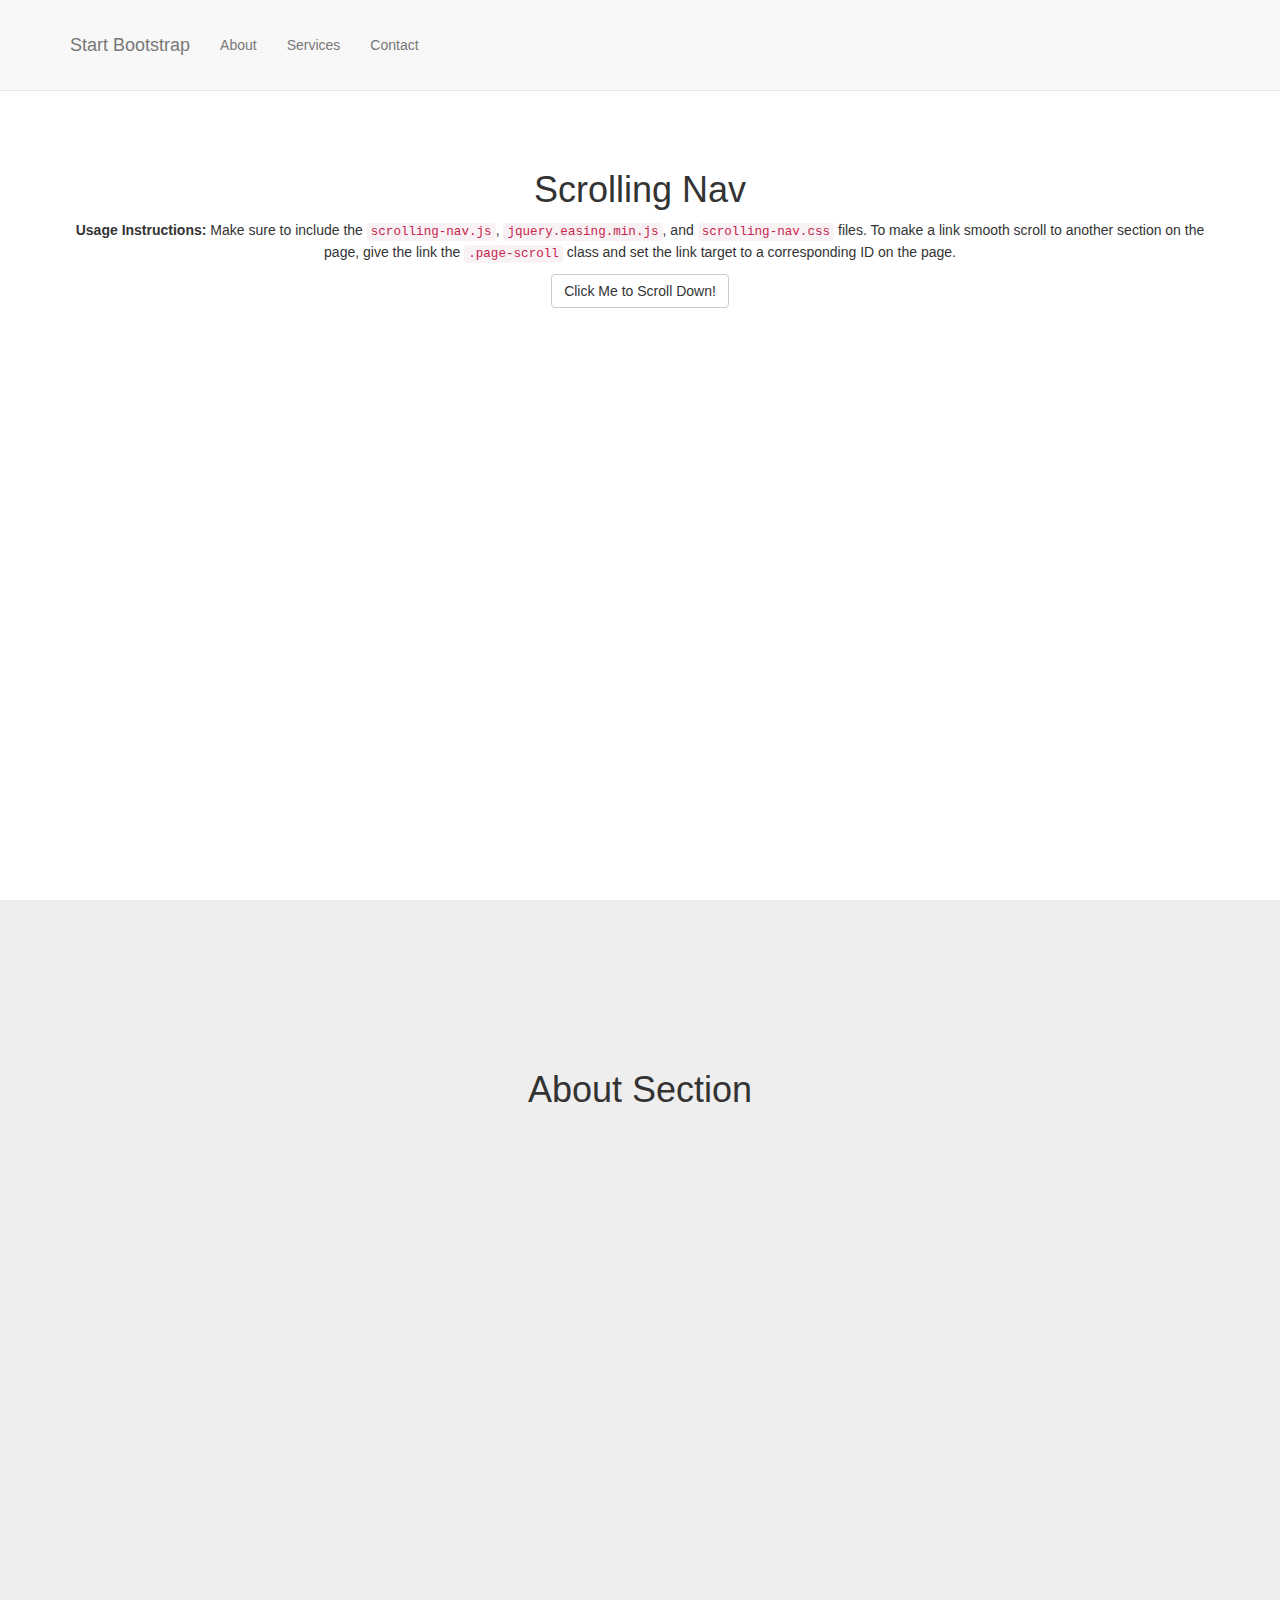
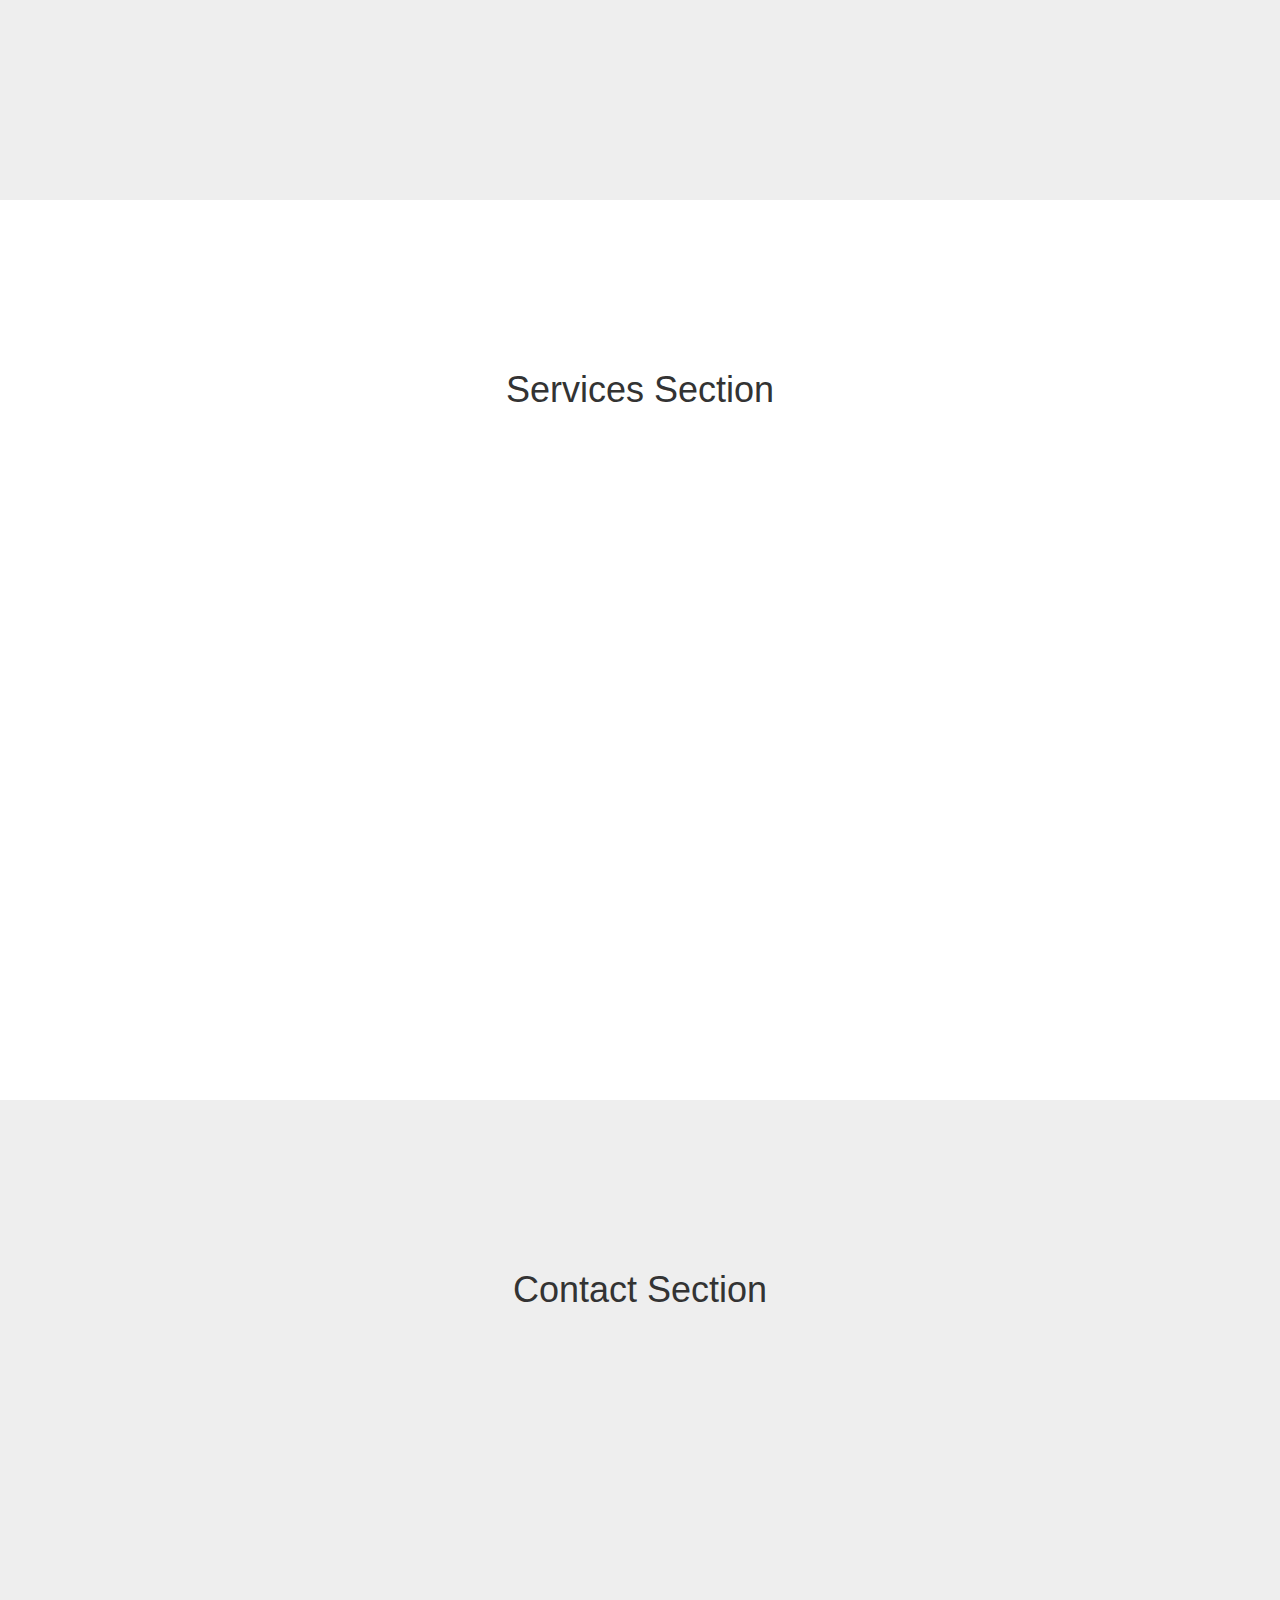
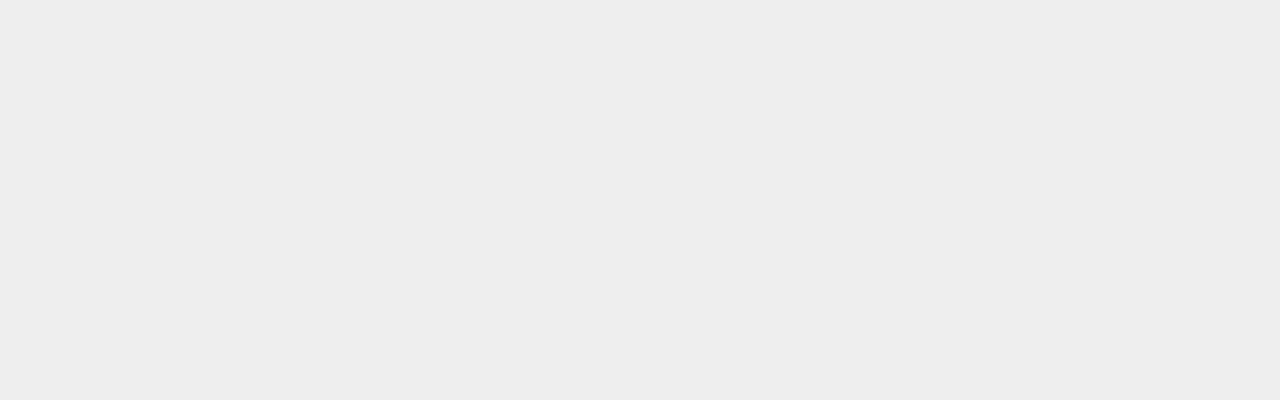
==== index.html @ 88d79091 "Added all the files to have a random scrolling nav" ====
<!DOCTYPE html>
<html lang="en">

<head>

    <meta charset="utf-8">
    <meta http-equiv="X-UA-Compatible" content="IE=edge">
    <meta name="viewport" content="width=device-width, initial-scale=1">
    <meta name="description" content="">
    <meta name="author" content="">

    <title>Scrolling Nav - Start Bootstrap Template</title>

    <!-- Bootstrap Core CSS -->
    <link href="css/bootstrap.min.css" rel="stylesheet">

    <!-- Custom CSS -->
    <link href="css/scrolling-nav.css" rel="stylesheet">

    <!-- HTML5 Shim and Respond.js IE8 support of HTML5 elements and media queries -->
    <!-- WARNING: Respond.js doesn't work if you view the page via file:// -->
    <!--[if lt IE 9]>
        <script src="https://oss.maxcdn.com/libs/html5shiv/3.7.0/html5shiv.js"></script>
        <script src="https://oss.maxcdn.com/libs/respond.js/1.4.2/respond.min.js"></script>
    <![endif]-->

</head>

<!-- The #page-top ID is part of the scrolling feature - the data-spy and data-target are part of the built-in Bootstrap scrollspy function -->

<body id="page-top" data-spy="scroll" data-target=".navbar-fixed-top">

    <!-- Navigation -->
    <nav class="navbar navbar-default navbar-fixed-top" role="navigation">
        <div class="container">
            <div class="navbar-header page-scroll">
                <button type="button" class="navbar-toggle" data-toggle="collapse" data-target=".navbar-ex1-collapse">
                    <span class="sr-only">Toggle navigation</span>
                    <span class="icon-bar"></span>
                    <span class="icon-bar"></span>
                    <span class="icon-bar"></span>
                </button>
                <a class="navbar-brand page-scroll" href="#page-top">Start Bootstrap</a>
            </div>

            <!-- Collect the nav links, forms, and other content for toggling -->
            <div class="collapse navbar-collapse navbar-ex1-collapse">
                <ul class="nav navbar-nav">
                    <!-- Hidden li included to remove active class from about link when scrolled up past about section -->
                    <li class="hidden">
                        <a class="page-scroll" href="#page-top"></a>
                    </li>
                    <li>
                        <a class="page-scroll" href="#about">About</a>
                    </li>
                    <li>
                        <a class="page-scroll" href="#services">Services</a>
                    </li>
                    <li>
                        <a class="page-scroll" href="#contact">Contact</a>
                    </li>
                </ul>
            </div>
            <!-- /.navbar-collapse -->
        </div>
        <!-- /.container -->
    </nav>

    <!-- Intro Section -->
    <section id="intro" class="intro-section">
        <div class="container">
            <div class="row">
                <div class="col-lg-12">
                    <h1>Scrolling Nav</h1>
                    <p><strong>Usage Instructions:</strong> Make sure to include the <code>scrolling-nav.js</code>, <code>jquery.easing.min.js</code>, and <code>scrolling-nav.css</code> files. To make a link smooth scroll to another section on the page, give the link the <code>.page-scroll</code> class and set the link target to a corresponding ID on the page.</p>
                    <a class="btn btn-default page-scroll" href="#about">Click Me to Scroll Down!</a>
                </div>
            </div>
        </div>
    </section>

    <!-- About Section -->
    <section id="about" class="about-section">
        <div class="container">
            <div class="row">
                <div class="col-lg-12">
                    <h1>About Section</h1>
                </div>
            </div>
        </div>
    </section>

    <!-- Services Section -->
    <section id="services" class="services-section">
        <div class="container">
            <div class="row">
                <div class="col-lg-12">
                    <h1>Services Section</h1>
                </div>
            </div>
        </div>
    </section>

    <!-- Contact Section -->
    <section id="contact" class="contact-section">
        <div class="container">
            <div class="row">
                <div class="col-lg-12">
                    <h1>Contact Section</h1>
                </div>
            </div>
        </div>
    </section>

    <!-- jQuery -->
    <script src="js/jquery.js"></script>

    <!-- Bootstrap Core JavaScript -->
    <script src="js/bootstrap.min.js"></script>

    <!-- Scrolling Nav JavaScript -->
    <script src="js/jquery.easing.min.js"></script>
    <script>
    	//jQuery to collapse the navbar on scroll
$(window).scroll(function() {
    if ($(".navbar").offset().top > 50) {
        $(".navbar-fixed-top").addClass("top-nav-collapse");
    } else {
        $(".navbar-fixed-top").removeClass("top-nav-collapse");
    }
});

//jQuery for page scrolling feature - requires jQuery Easing plugin
$(function() {
    $('a.page-scroll').bind('click', function(event) {
        var $anchor = $(this);
        $('html, body').stop().animate({
            scrollTop: $($anchor.attr('href')).offset().top
        }, 1500, 'easeInOutExpo');
        event.preventDefault();
    });
});
    </script>

</body>

</html>
---- css/scrolling-nav.css ----
/*!
 * Start Bootstrap - Scrolling Nav HTML Template (http://startbootstrap.com)
 * Code licensed under the Apache License v2.0.
 * For details, see http://www.apache.org/licenses/LICENSE-2.0.
 */

body {
    width: 100%;
    height: 100%;
}

html {
    width: 100%;
    height: 100%;
}

@media(min-width:767px) {
    .navbar {
        padding: 20px 0;
        -webkit-transition: background .5s ease-in-out,padding .5s ease-in-out;
        -moz-transition: background .5s ease-in-out,padding .5s ease-in-out;
        transition: background .5s ease-in-out,padding .5s ease-in-out;
    }

    .top-nav-collapse {
        padding: 0;
    }
}

/* Demo Sections - You can use these as guides or delete them - the scroller will work with any sort of height, fixed, undefined, or percentage based.
The padding is very important to make sure the scrollspy picks up the right area when scrolled to. Adjust the margin and padding of sections and children 
of those sections to manage the look and feel of the site. */

.intro-section {
    height: 100%;
    padding-top: 150px;
    text-align: center;
    background: #fff;
}

.about-section {
    height: 100%;
    padding-top: 150px;
    text-align: center;
    background: #eee;
}

.services-section {
    height: 100%;
    padding-top: 150px;
    text-align: center;
    background: #fff;
}

.contact-section {
    height: 100%;
    padding-top: 150px;
    text-align: center;
    background: #eee;
}
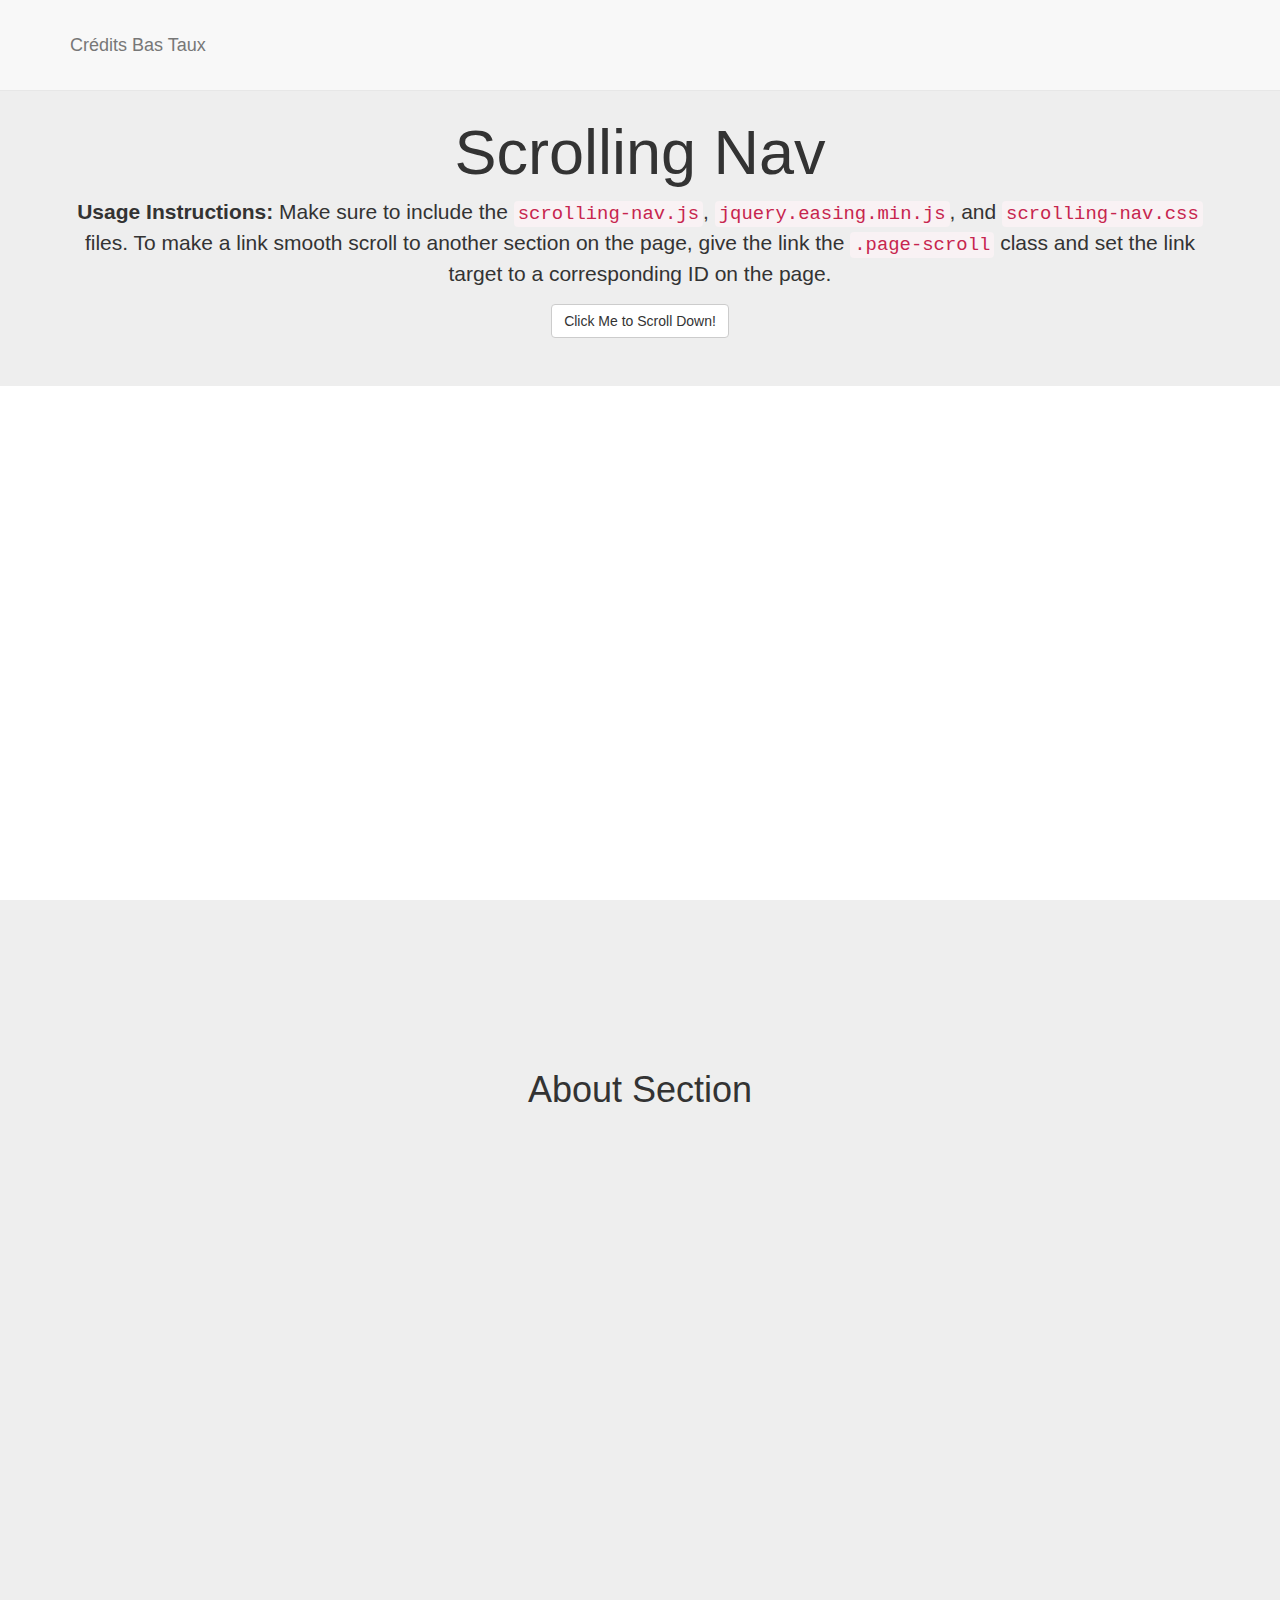
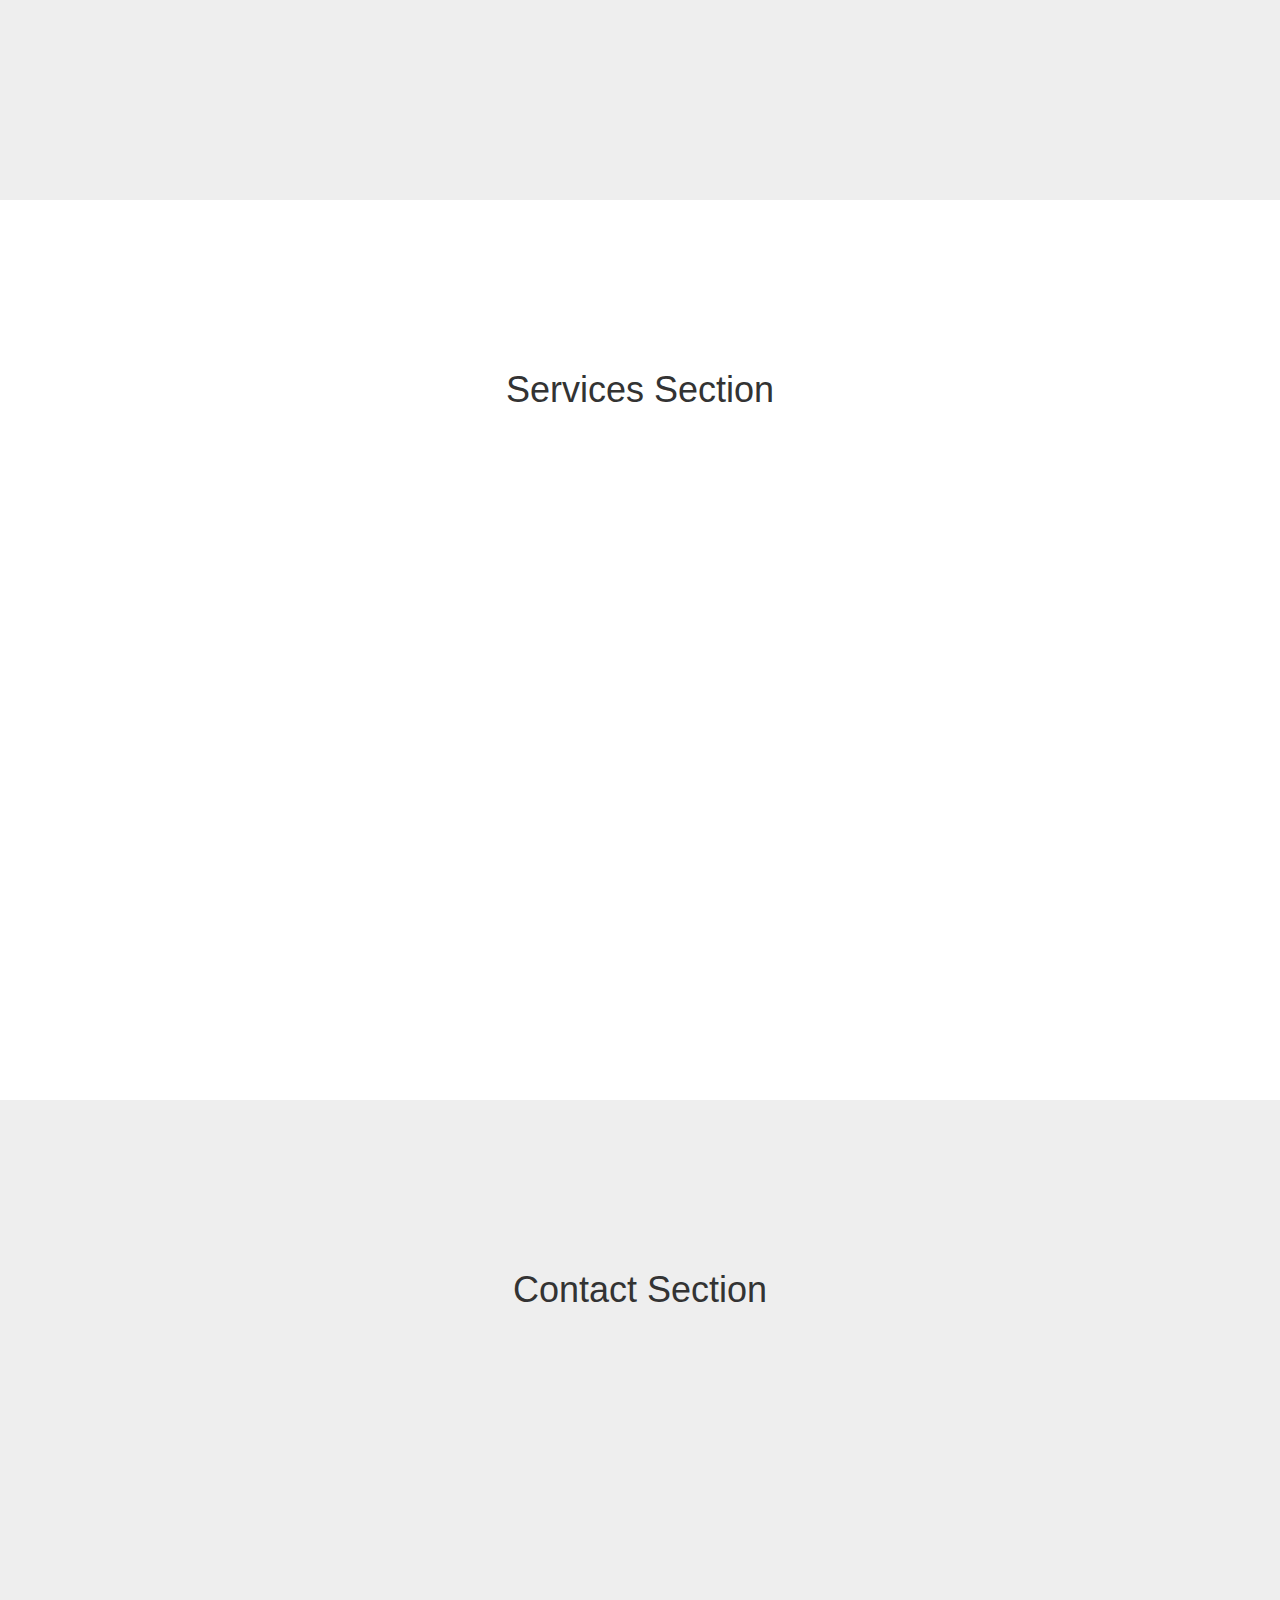
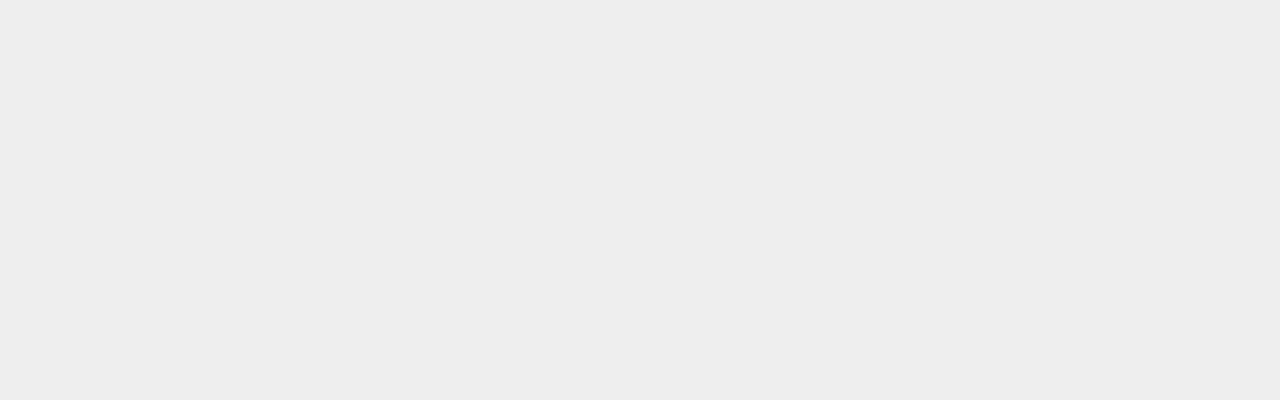
==== commit 85973806: "Added a jumbotron in the intro section and reduced its padding to fuse it with the navbar. Also remo" ====
--- a/index.html
+++ b/index.html
@@ -10,7 +10,7 @@
     <meta name="description" content="">
     <meta name="author" content="">
 
-    <title>Scrolling Nav - Start Bootstrap Template</title>
+    <title>Crédits Bas Taux - Rachat et Regroupement de Crédits</title>
 
     <!-- Bootstrap Core CSS -->
     <link href="css/bootstrap.min.css" rel="stylesheet">
@@ -41,37 +41,17 @@
                     <span class="icon-bar"></span>
                     <span class="icon-bar"></span>
                 </button>
-                <a class="navbar-brand page-scroll" href="#page-top">Start Bootstrap</a>
+                <a class="navbar-brand page-scroll" href="#page-top">Crédits Bas Taux</a>
             </div>
-
-            <!-- Collect the nav links, forms, and other content for toggling -->
-            <div class="collapse navbar-collapse navbar-ex1-collapse">
-                <ul class="nav navbar-nav">
-                    <!-- Hidden li included to remove active class from about link when scrolled up past about section -->
-                    <li class="hidden">
-                        <a class="page-scroll" href="#page-top"></a>
-                    </li>
-                    <li>
-                        <a class="page-scroll" href="#about">About</a>
-                    </li>
-                    <li>
-                        <a class="page-scroll" href="#services">Services</a>
-                    </li>
-                    <li>
-                        <a class="page-scroll" href="#contact">Contact</a>
-                    </li>
-                </ul>
-            </div>
-            <!-- /.navbar-collapse -->
         </div>
         <!-- /.container -->
     </nav>
 
     <!-- Intro Section -->
     <section id="intro" class="intro-section">
-        <div class="container">
+        <div class="jumbotron">
             <div class="row">
-                <div class="col-lg-12">
+                <div class="container">
                     <h1>Scrolling Nav</h1>
                     <p><strong>Usage Instructions:</strong> Make sure to include the <code>scrolling-nav.js</code>, <code>jquery.easing.min.js</code>, and <code>scrolling-nav.css</code> files. To make a link smooth scroll to another section on the page, give the link the <code>.page-scroll</code> class and set the link target to a corresponding ID on the page.</p>
                     <a class="btn btn-default page-scroll" href="#about">Click Me to Scroll Down!</a>
--- a/css/scrolling-nav.css
+++ b/css/scrolling-nav.css
@@ -33,7 +33,7 @@
 
 .intro-section {
     height: 100%;
-    padding-top: 150px;
+    padding-top: 50px;
     text-align: center;
     background: #fff;
 }
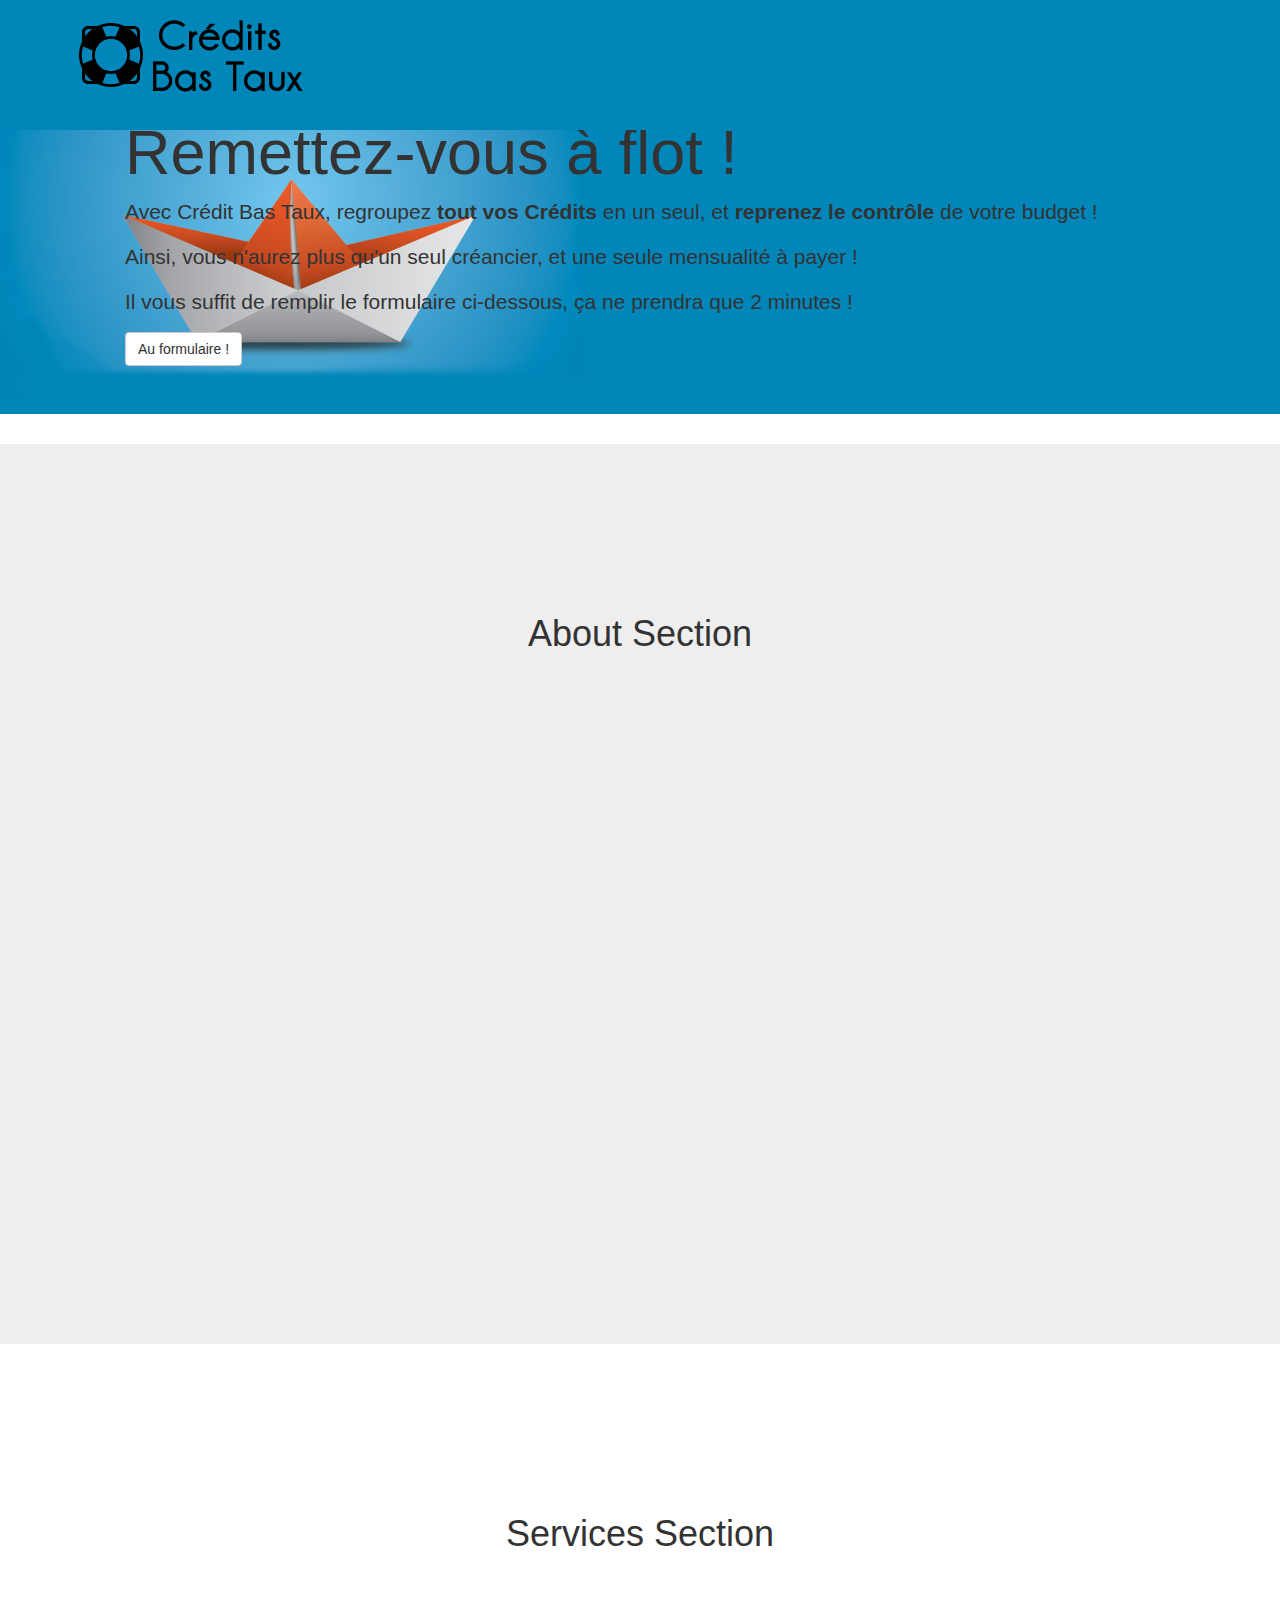
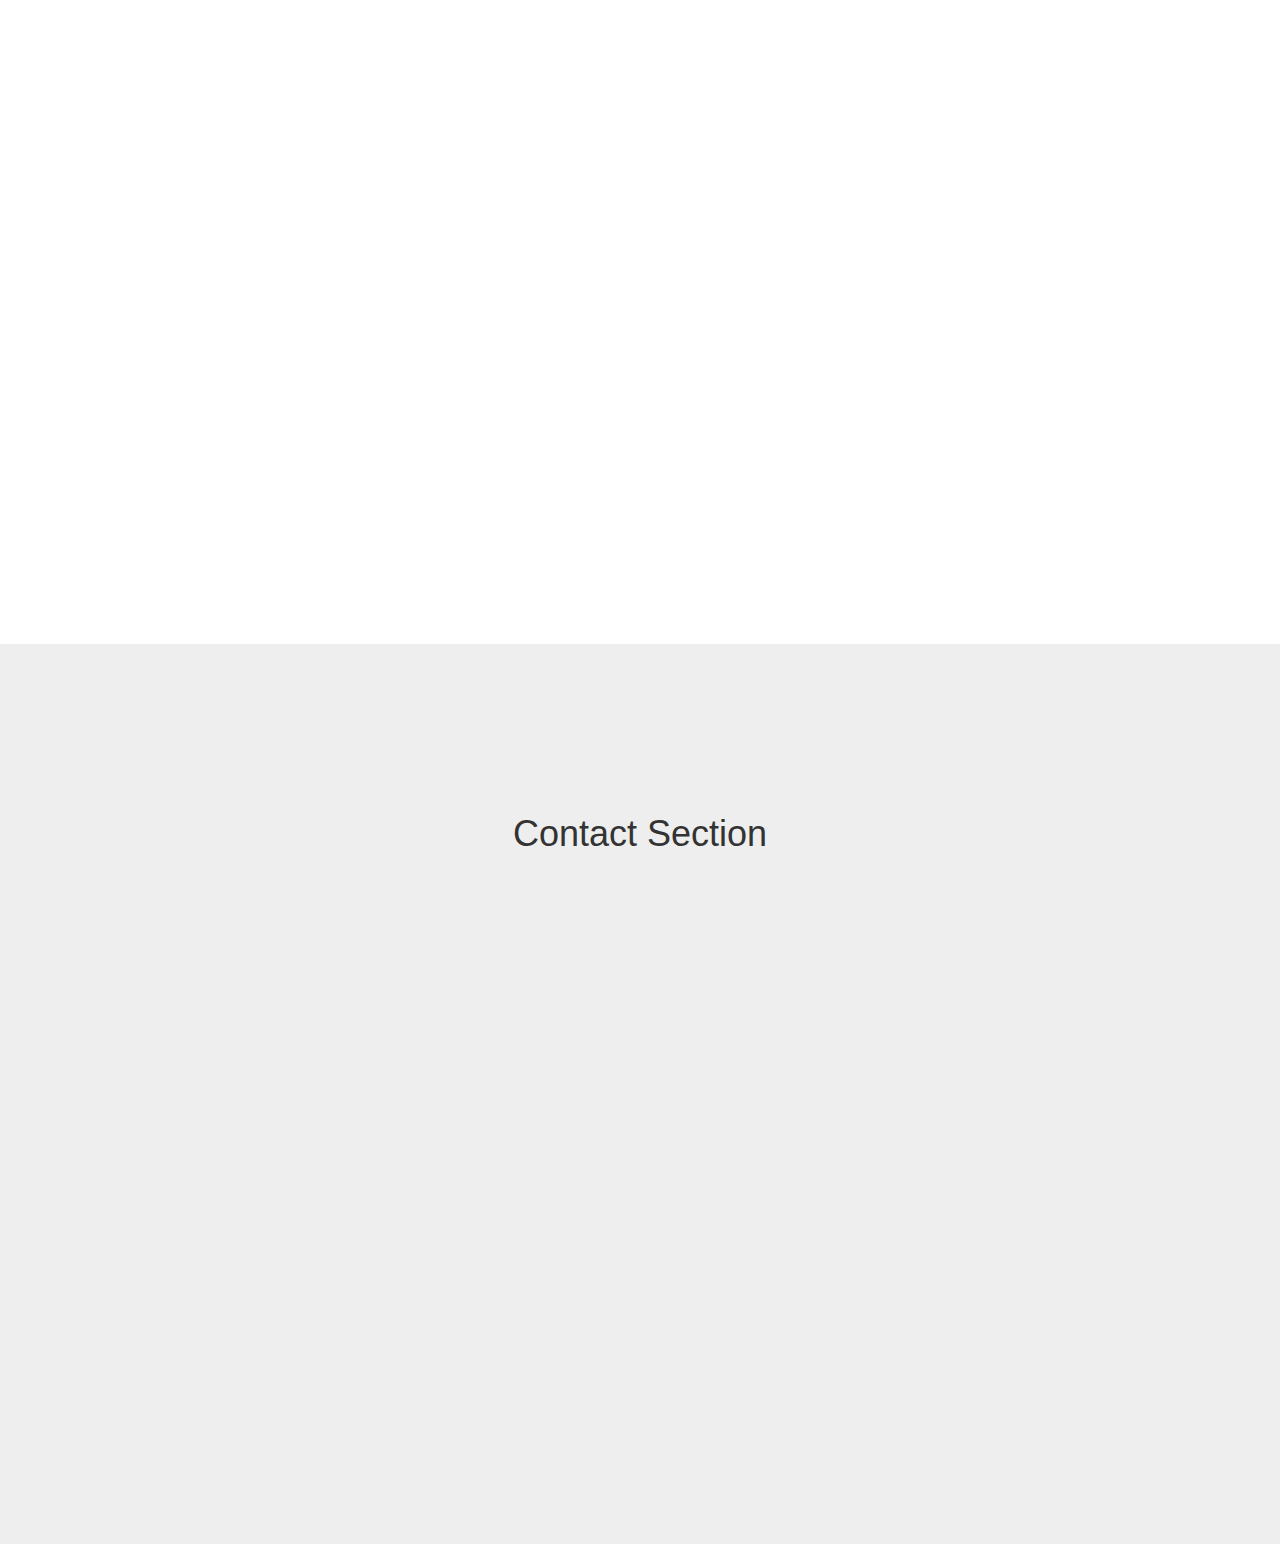
==== commit b1bea74b: "Added the jumbotron image, still needs work, get the content done first" ====
--- a/index.html
+++ b/index.html
@@ -10,21 +10,13 @@
     <meta name="description" content="">
     <meta name="author" content="">
 
-    <title>Crédits Bas Taux - Rachat et Regroupement de Crédits</title>
+    <title>Crédit Bas Taux - Rachat et Regroupement de Crédits</title>
 
     <!-- Bootstrap Core CSS -->
     <link href="css/bootstrap.min.css" rel="stylesheet">
 
     <!-- Custom CSS -->
     <link href="css/scrolling-nav.css" rel="stylesheet">
-
-    <!-- HTML5 Shim and Respond.js IE8 support of HTML5 elements and media queries -->
-    <!-- WARNING: Respond.js doesn't work if you view the page via file:// -->
-    <!--[if lt IE 9]>
-        <script src="https://oss.maxcdn.com/libs/html5shiv/3.7.0/html5shiv.js"></script>
-        <script src="https://oss.maxcdn.com/libs/respond.js/1.4.2/respond.min.js"></script>
-    <![endif]-->
-
 </head>
 
 <!-- The #page-top ID is part of the scrolling feature - the data-spy and data-target are part of the built-in Bootstrap scrollspy function -->
@@ -37,24 +29,42 @@
             <div class="navbar-header page-scroll">
                 <button type="button" class="navbar-toggle" data-toggle="collapse" data-target=".navbar-ex1-collapse">
                     <span class="sr-only">Toggle navigation</span>
-                    <span class="icon-bar"></span>
-                    <span class="icon-bar"></span>
-                    <span class="icon-bar"></span>
+                    <span class="icon-bar"> </span>
+                    <span class="icon-bar"> </span>
+                    <span class="icon-bar"> </span>
                 </button>
-                <a class="navbar-brand page-scroll" href="#page-top">Crédits Bas Taux</a>
+                <a class="navbar-brand page-scroll" href="#page-top"> <img src="img/logo.png"> </a>
             </div>
+
+            <!-- Collect the nav links, forms, and other content for toggling -->
+            <div class="collapse navbar-collapse navbar-ex1-collapse">
+                <ul class="nav navbar-nav">
+                    <!-- Hidden li included to remove active class from about link when scrolled up past about section -->
+                    <li class="hidden">
+                        <a class="page-scroll" href="#page-top"> </a>
+                    </li>
+                    <!-- Add menu here 
+                    <li>
+                        <a class="page-scroll" href="#about">Menu Item</a>
+                    </li>
+                    -->
+                </ul>
+            </div>
+            <!-- /.navbar-collapse -->
         </div>
         <!-- /.container -->
     </nav>
 
     <!-- Intro Section -->
-    <section id="intro" class="intro-section">
-        <div class="jumbotron">
+    <section id="intro" class="jumbotron">
+        <div class="container">
             <div class="row">
-                <div class="container">
-                    <h1>Scrolling Nav</h1>
-                    <p><strong>Usage Instructions:</strong> Make sure to include the <code>scrolling-nav.js</code>, <code>jquery.easing.min.js</code>, and <code>scrolling-nav.css</code> files. To make a link smooth scroll to another section on the page, give the link the <code>.page-scroll</code> class and set the link target to a corresponding ID on the page.</p>
-                    <a class="btn btn-default page-scroll" href="#about">Click Me to Scroll Down!</a>
+                <div class="col-lg-12">
+                    <h1>Remettez-vous à flot !</h1>
+                    <p>Avec Crédit Bas Taux, regroupez <strong>tout vos Crédits</strong> en un seul, et <strong>reprenez le contrôle </strong> de votre budget ! </p>
+                    <p>Ainsi, vous n'aurez plus qu'un seul créancier, et une seule mensualité à payer !</p>
+                    <p>Il vous suffit de remplir le formulaire ci-dessous, ça ne prendra que 2 minutes !</p>
+                    <a class="btn btn-default page-scroll" href="#about">Au formulaire !</a>
                 </div>
             </div>
         </div>
--- a/css/scrolling-nav.css
+++ b/css/scrolling-nav.css
@@ -16,20 +16,36 @@
 
 @media(min-width:767px) {
     .navbar {
-        padding: 20px 0;
-        -webkit-transition: background .5s ease-in-out,padding .5s ease-in-out;
-        -moz-transition: background .5s ease-in-out,padding .5s ease-in-out;
-        transition: background .5s ease-in-out,padding .5s ease-in-out;
+    	height: 130px;
+        background-color: #0086B9;
+        border: transparent;
+        -webkit-transition: background .5s ease-in-out,height .5s ease-in-out;
+        -moz-transition: background .5s ease-in-out,height .5s ease-in-out;
+        transition: background .5s ease-in-out,height .5s ease-in-out;
     }
 
     .top-nav-collapse {
         padding: 0;
+        height: 120px;
+        background-color: #FFF;
     }
 }
 
-/* Demo Sections - You can use these as guides or delete them - the scroller will work with any sort of height, fixed, undefined, or percentage based.
-The padding is very important to make sure the scrollspy picks up the right area when scrolled to. Adjust the margin and padding of sections and children 
-of those sections to manage the look and feel of the site. */
+/* Style jumbotron */
+.jumbotron {
+	background-image: url('../img/paper_boat.jpg');
+	background-color: #0086B9;
+	background-repeat: no-repeat;
+	margin-top:50px;
+}
+
+.jumbotron .container {
+    margin-right: 0;
+}
+
+.jumbotron .container p{
+    text-align: left;
+}
 
 .intro-section {
     height: 100%;
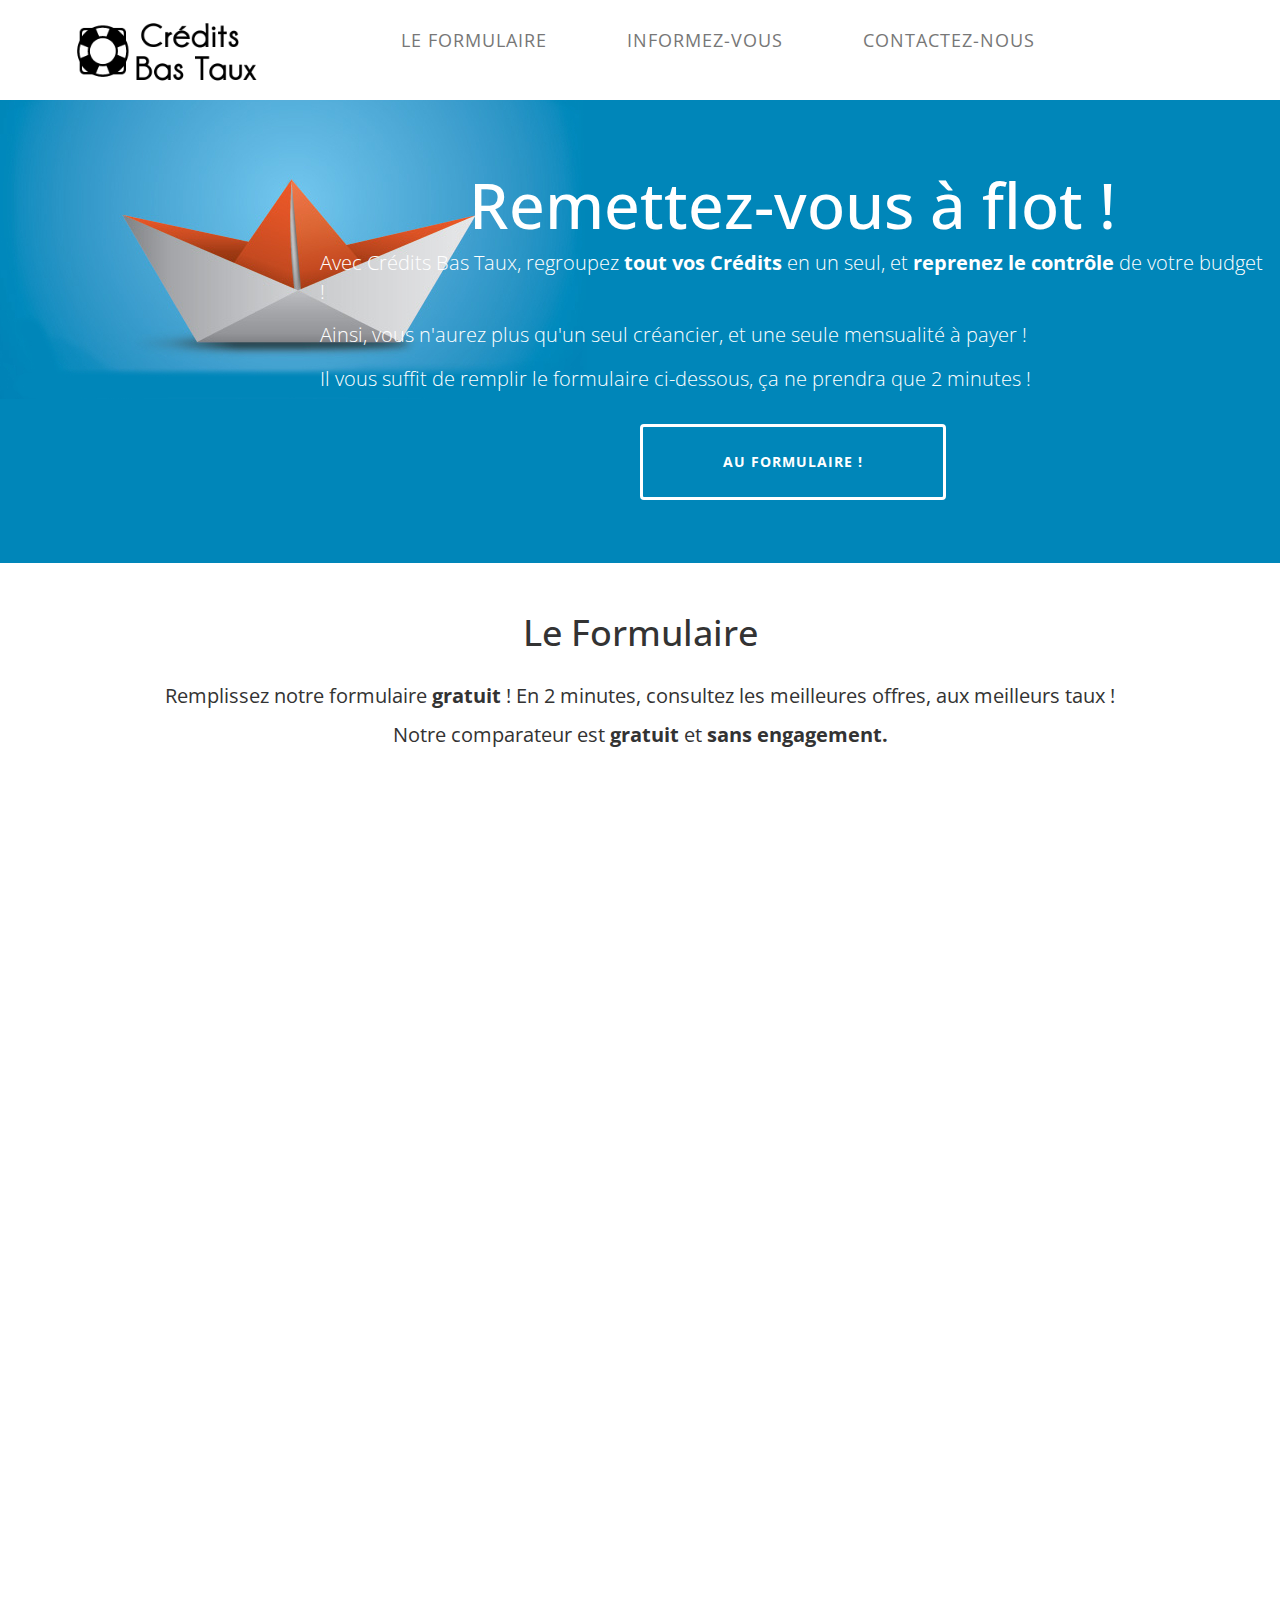
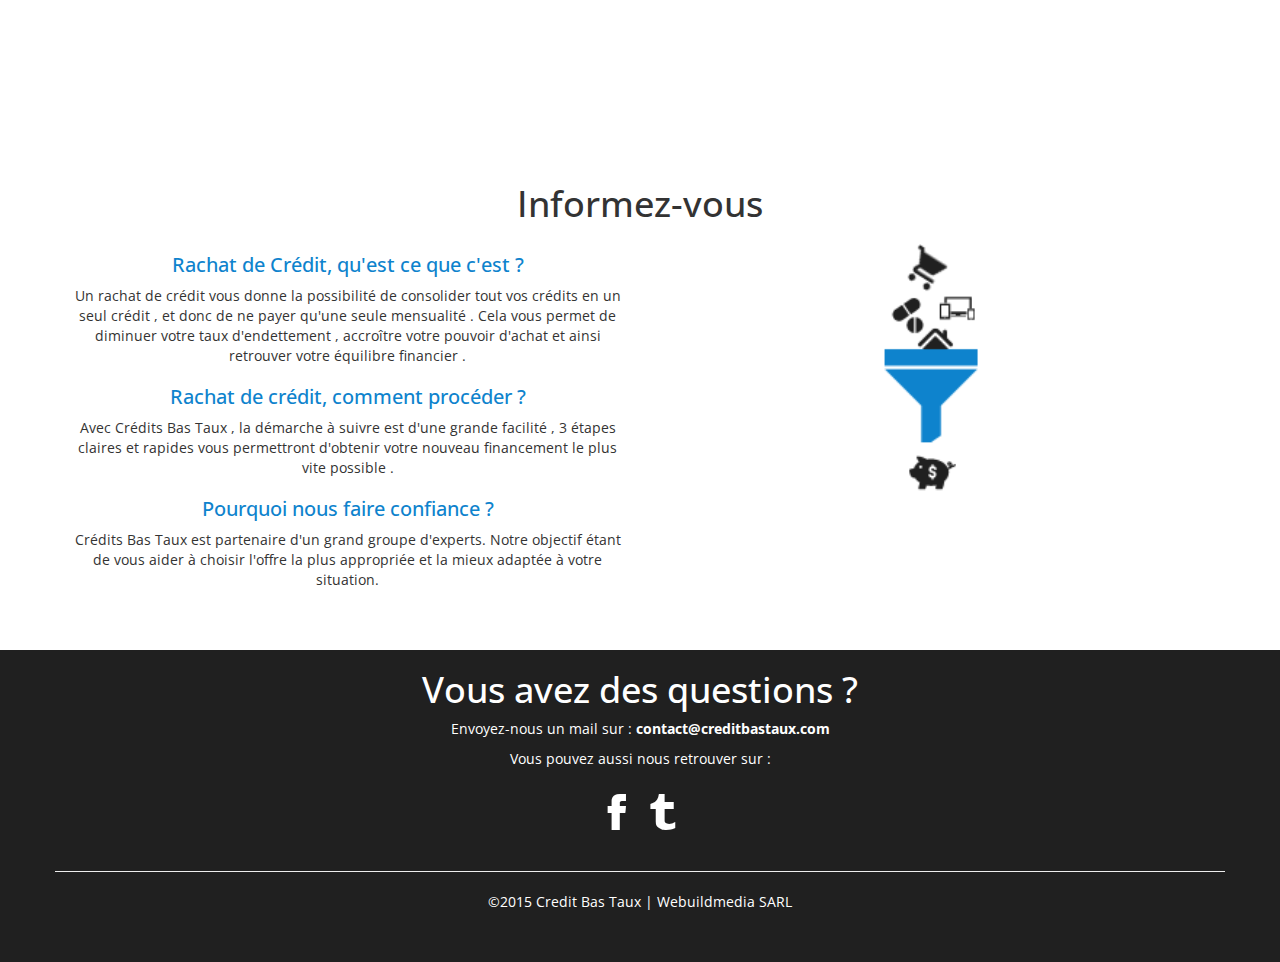
==== commit 1066140b: "Added all elements to website, still need to add social media" ====
--- a/index.html
+++ b/index.html
@@ -3,20 +3,23 @@
 <html lang="en">
 
 <head>
-
     <meta charset="utf-8">
     <meta http-equiv="X-UA-Compatible" content="IE=edge">
     <meta name="viewport" content="width=device-width, initial-scale=1">
     <meta name="description" content="">
     <meta name="author" content="">
 
-    <title>Crédit Bas Taux - Rachat et Regroupement de Crédits</title>
+    <title>Crédits Bas Taux - Rachat et Regroupement de Crédits</title>
 
     <!-- Bootstrap Core CSS -->
     <link href="css/bootstrap.min.css" rel="stylesheet">
 
     <!-- Custom CSS -->
     <link href="css/scrolling-nav.css" rel="stylesheet">
+    <!-- Style buttons & links -->
+    <link href="css/elements.css" rel="stylesheet">
+	<!-- Font family -->
+	<link href='http://fonts.googleapis.com/css?family=Open+Sans' rel='stylesheet' type='text/css'>
 </head>
 
 <!-- The #page-top ID is part of the scrolling feature - the data-spy and data-target are part of the built-in Bootstrap scrollspy function -->
@@ -33,21 +36,27 @@
                     <span class="icon-bar"> </span>
                     <span class="icon-bar"> </span>
                 </button>
-                <a class="navbar-brand page-scroll" href="#page-top"> <img src="img/logo.png"> </a>
+                <a class="navbar-brand page-scroll" href="#page-top"> <img class="logo" src="img/logo.png"> </a>
             </div>
 
             <!-- Collect the nav links, forms, and other content for toggling -->
             <div class="collapse navbar-collapse navbar-ex1-collapse">
-                <ul class="nav navbar-nav">
+                <ul class="nav navbar-nav menu-animated">
                     <!-- Hidden li included to remove active class from about link when scrolled up past about section -->
                     <li class="hidden">
                         <a class="page-scroll" href="#page-top"> </a>
                     </li>
-                    <!-- Add menu here 
+                    <!-- Add menu here -->
                     <li>
-                        <a class="page-scroll" href="#about">Menu Item</a>
+                        <a class="page-scroll" href="#about">Le Formulaire</a>
                     </li>
-                    -->
+                    <li>
+                        <a class="page-scroll" href="#services">Informez-vous</a>
+                    </li>
+                    <li>
+                        <a class="page-scroll" href="#contact">Contactez-nous</a>
+                    </li>
+                    <!-- /.Navbar list items -->
                 </ul>
             </div>
             <!-- /.navbar-collapse -->
@@ -56,26 +65,39 @@
     </nav>
 
     <!-- Intro Section -->
-    <section id="intro" class="jumbotron">
-        <div class="container">
-            <div class="row">
-                <div class="col-lg-12">
-                    <h1>Remettez-vous à flot !</h1>
-                    <p>Avec Crédit Bas Taux, regroupez <strong>tout vos Crédits</strong> en un seul, et <strong>reprenez le contrôle </strong> de votre budget ! </p>
-                    <p>Ainsi, vous n'aurez plus qu'un seul créancier, et une seule mensualité à payer !</p>
-                    <p>Il vous suffit de remplir le formulaire ci-dessous, ça ne prendra que 2 minutes !</p>
-                    <a class="btn btn-default page-scroll" href="#about">Au formulaire !</a>
-                </div>
-            </div>
-        </div>
+    <section id="intro" class="intro-section">
+    	<div class="jumbotron">
+    		<div class="container">
+            	<div class="row">
+            		<div class="col-lg-2">
+    	              
+    	            </div>
+	                <div class="col-lg-10">
+    	                <h1>Remettez-vous à flot !</h1>
+        	            <p>Avec Crédits Bas Taux, regroupez <strong>tout vos Crédits</strong> en un seul, et <strong>reprenez le contrôle </strong> de votre budget ! </p>
+            	        <p>Ainsi, vous n'aurez plus qu'un seul créancier, et une seule mensualité à payer !</p>
+               	    	<p>Il vous suffit de remplir le formulaire ci-dessous, ça ne prendra que 2 minutes !</p>
+	                    <a class="btn btn-animated page-scroll" href="#about">Au formulaire !</a>
+    	            </div>
+        	    </div>
+        	</div>
+    	</div>
     </section>
 
     <!-- About Section -->
     <section id="about" class="about-section">
         <div class="container">
             <div class="row">
+            	<h1>Le Formulaire</h1>
+            	<p>
+            		Remplissez notre formulaire <strong>gratuit</strong> ! En 2 minutes, consultez les meilleures offres, aux meilleurs taux !
+            	</p>
+            	<p>
+            		Notre comparateur est <strong>gratuit</strong> et  <strong>sans engagement.</strong>
+            	</p>
                 <div class="col-lg-12">
-                    <h1>About Section</h1>
+					<iframe src="http://www.regroupement-de-credit-paris.com/rachat-credit-steps-no?utm_source=creditsbastaux&utm_medium=iframe&utm_campaign=RAC" scrolling="no">
+					</iframe>
                 </div>
             </div>
         </div>
@@ -86,7 +108,23 @@
         <div class="container">
             <div class="row">
                 <div class="col-lg-12">
-                    <h1>Services Section</h1>
+                    <h1>Informez-vous</h1>
+                </div>              
+            </div>
+            <div class="row">
+                <div class="col-lg-6">
+                    <h2>Rachat de Crédit, qu'est ce que c'est ?</h2>
+                	<p>
+                		Un rachat de crédit vous donne la possibilité de consolider tout vos crédits en un seul crédit , et donc de ne payer qu'une seule mensualité . 
+                		Cela vous permet de diminuer votre taux d'endettement , accroître votre pouvoir d'achat et ainsi retrouver votre équilibre financier .
+                	</p>
+                	<h2>Rachat de crédit, comment procéder ?</h2>
+                    <p>Avec Crédits Bas Taux , la démarche à suivre est d'une grande facilité , 3 étapes claires et rapides vous permettront d'obtenir votre nouveau financement le plus vite possible . </p>
+                	<h2>Pourquoi nous faire confiance ?</h2>
+					<p>Crédits Bas Taux est partenaire d'un grand groupe d'experts. Notre objectif étant de vous aider à choisir l'offre la plus appropriée et la mieux adaptée à votre situation.</p>
+                </div>
+            	<div class="col-lg-6">
+                  <img src="img/funnel.png" width="auto" height="300px">  
                 </div>
             </div>
         </div>
@@ -97,8 +135,20 @@
         <div class="container">
             <div class="row">
                 <div class="col-lg-12">
-                    <h1>Contact Section</h1>
+                    <h1>Vous avez des questions ?</h1>
                 </div>
+                <p>
+                	Envoyez-nous un mail sur :
+                	<strong>contact@creditbastaux.com</strong>
+                </p>
+                <p>
+                	Vous pouvez aussi nous retrouver sur :
+                </p>
+                <p>
+                	<a Target= "_blank" class="social" href="http://facebook.com">F</a> <a Target= "_blank" class="social" href="http://twitter.com">T</a>
+                </p>
+                <hr>
+                &copy;2015 Credit Bas Taux | Webuildmedia SARL
             </div>
         </div>
     </section>
@@ -111,10 +161,11 @@
 
     <!-- Scrolling Nav JavaScript -->
     <script src="js/jquery.easing.min.js"></script>
+    <script src="js/modernizer.js"></script>
     <script>
     	//jQuery to collapse the navbar on scroll
 $(window).scroll(function() {
-    if ($(".navbar").offset().top > 50) {
+    if ($(".navbar").offset().top > 250) {
         $(".navbar-fixed-top").addClass("top-nav-collapse");
     } else {
         $(".navbar-fixed-top").removeClass("top-nav-collapse");
--- a/css/scrolling-nav.css
+++ b/css/scrolling-nav.css
@@ -7,6 +7,7 @@
 body {
     width: 100%;
     height: 100%;
+    font-family: 'Open Sans', Arial, sans-serif;
 }
 
 html {
@@ -16,8 +17,8 @@
 
 @media(min-width:767px) {
     .navbar {
-    	height: 130px;
-        background-color: #0086B9;
+    	height: 100px;
+        background-color: #FFFFFF;
         border: transparent;
         -webkit-transition: background .5s ease-in-out,height .5s ease-in-out;
         -moz-transition: background .5s ease-in-out,height .5s ease-in-out;
@@ -26,51 +27,83 @@
 
     .top-nav-collapse {
         padding: 0;
-        height: 120px;
-        background-color: #FFF;
+        height: 90px;
+        background-color: rgba(255, 255, 255, 0.72);
+    }
+    
+    .top-nav-collapse .logo {
+        width:60%;
+        height:auto;
     }
 }
+	
+	.navbar .logo {
+    	-moz-transition: 0.7s all ease, height .5s ease-in-out;
+        -webkit-transition: 0.7s all ease, height .5s ease-in-out;
+		transition: 0.7s all ease, height .5s ease-in-out;
+		width:80%;
+		height:auto;
+    }
 
 /* Style jumbotron */
 .jumbotron {
 	background-image: url('../img/paper_boat.jpg');
 	background-color: #0086B9;
 	background-repeat: no-repeat;
-	margin-top:50px;
+	padding-top:100px;
+	margin-top : 0px;
+	color : #FFFFFF;
 }
 
 .jumbotron .container {
     margin-right: 0;
 }
 
-.jumbotron .container p{
+.jumbotron .container p, a{
     text-align: left;
+    font-size: 20px;
 }
 
 .intro-section {
-    height: 100%;
     padding-top: 50px;
     text-align: center;
-    background: #fff;
 }
 
 .about-section {
-    height: 100%;
-    padding-top: 150px;
     text-align: center;
-    background: #eee;
+}
+
+.about-section h1{
+	margin-bottom: 30px;
+}
+
+.about-section p{
+	font-size: 20px;
 }
 
 .services-section {
-    height: 100%;
-    padding-top: 150px;
     text-align: center;
     background: #fff;
+    padding-bottom: 50px;
+}
+
+.services-section h2{
+	color:#0E83CD;
+	font-size:20px;
 }
 
 .contact-section {
-    height: 100%;
-    padding-top: 150px;
     text-align: center;
-    background: #eee;
-}+    background: #202020;
+    color:#FFFFFF;
+    padding-bottom: 50px;
+}
+
+/* IFrame Styling */
+iframe {
+	width: 100%;
+	height : auto;
+	border: 0;
+	height: 1000px;
+	scroll: none;
+}
--- a/css/elements.css
+++ b/css/elements.css
@@ -0,0 +1,113 @@
+/* General button style (reset) */
+.btn {
+	border: none;
+	font-size: inherit;
+	color: inherit;
+	background: none;
+	cursor: pointer;
+	padding: 25px 80px;
+	display: inline-block;
+	margin: 15px 30px;
+	text-transform: uppercase;
+	letter-spacing: 1px;
+	font-weight: 700;
+	outline: none;
+	position: relative;
+	-webkit-transition: all 0.3s;
+	-moz-transition: all 0.3s;
+	transition: all 0.3s;
+}
+
+.btn:after {
+	content: '';
+	position: absolute;
+	z-index: -1;
+	-webkit-transition: all 0.3s;
+	-moz-transition: all 0.3s;
+	transition: all 0.3s;
+}
+
+/* Button animated */
+.btn-animated {
+	border: 3px solid #fff;
+	color: #fff;
+}
+
+.btn-animated:hover,
+.btn-animated:active {
+	color: #0e83cd;
+	background: #fff;
+}
+
+
+/* Navigation menu animation */
+.navbar-brand{
+	  padding: 4px 15px;
+}
+
+.navbar-default .navbar-nav>.active>a, .navbar-default .navbar-nav>.active>a:focus, .navbar-default .navbar-nav>.active>a:hover {
+	background-color: transparent;
+}
+
+nav a {
+	position: relative;
+	display: inline-block;
+	margin: 15px 25px;
+	outline: none;
+	color: #fff;
+	text-decoration: none;
+	text-transform: uppercase;
+	letter-spacing: 1px;
+	font-weight: 400;
+	text-shadow: 0 0 1px rgba(255,255,255,0.3);
+	font-size: 18px;
+}
+
+nav a:hover,
+nav a:focus {
+	outline: none;
+	color: #0086B9;
+}
+
+..menu-animated a {
+	padding: 8px 0;
+}
+
+..menu-animated a::after {
+	position: absolute;
+	top: 100%;
+	left: 0;
+	width: 100%;
+	height: 4px;
+	background: rgba(0,0,0,0.1);
+	content: '';
+	opacity: 0;
+	-webkit-transition: opacity 0.3s, -webkit-transform 0.3s;
+	-moz-transition: opacity 0.3s, -moz-transform 0.3s;
+	transition: opacity 0.3s, transform 0.3s;
+	-webkit-transform: translateY(10px);
+	-moz-transform: translateY(10px);
+	transform: translateY(10px);
+}
+
+..menu-animated a:hover::after,
+..menu-animated a:focus::after {
+	opacity: 1;
+	-webkit-transform: translateY(0px);
+	-moz-transform: translateY(0px);
+	transform: translateY(0px);
+}
+
+/* Adding social media badges as font */
+@font-face {
+    font-family: "social_badges";
+    src: url('../fonts/social_shapes.ttf') format("truetype");
+}
+.social { 
+    display: inline-block;
+    font-family: "social_badges";
+    font-size: 50px;
+    margin-left: auto;
+    margin-right: auto;
+    color: #fff;
+}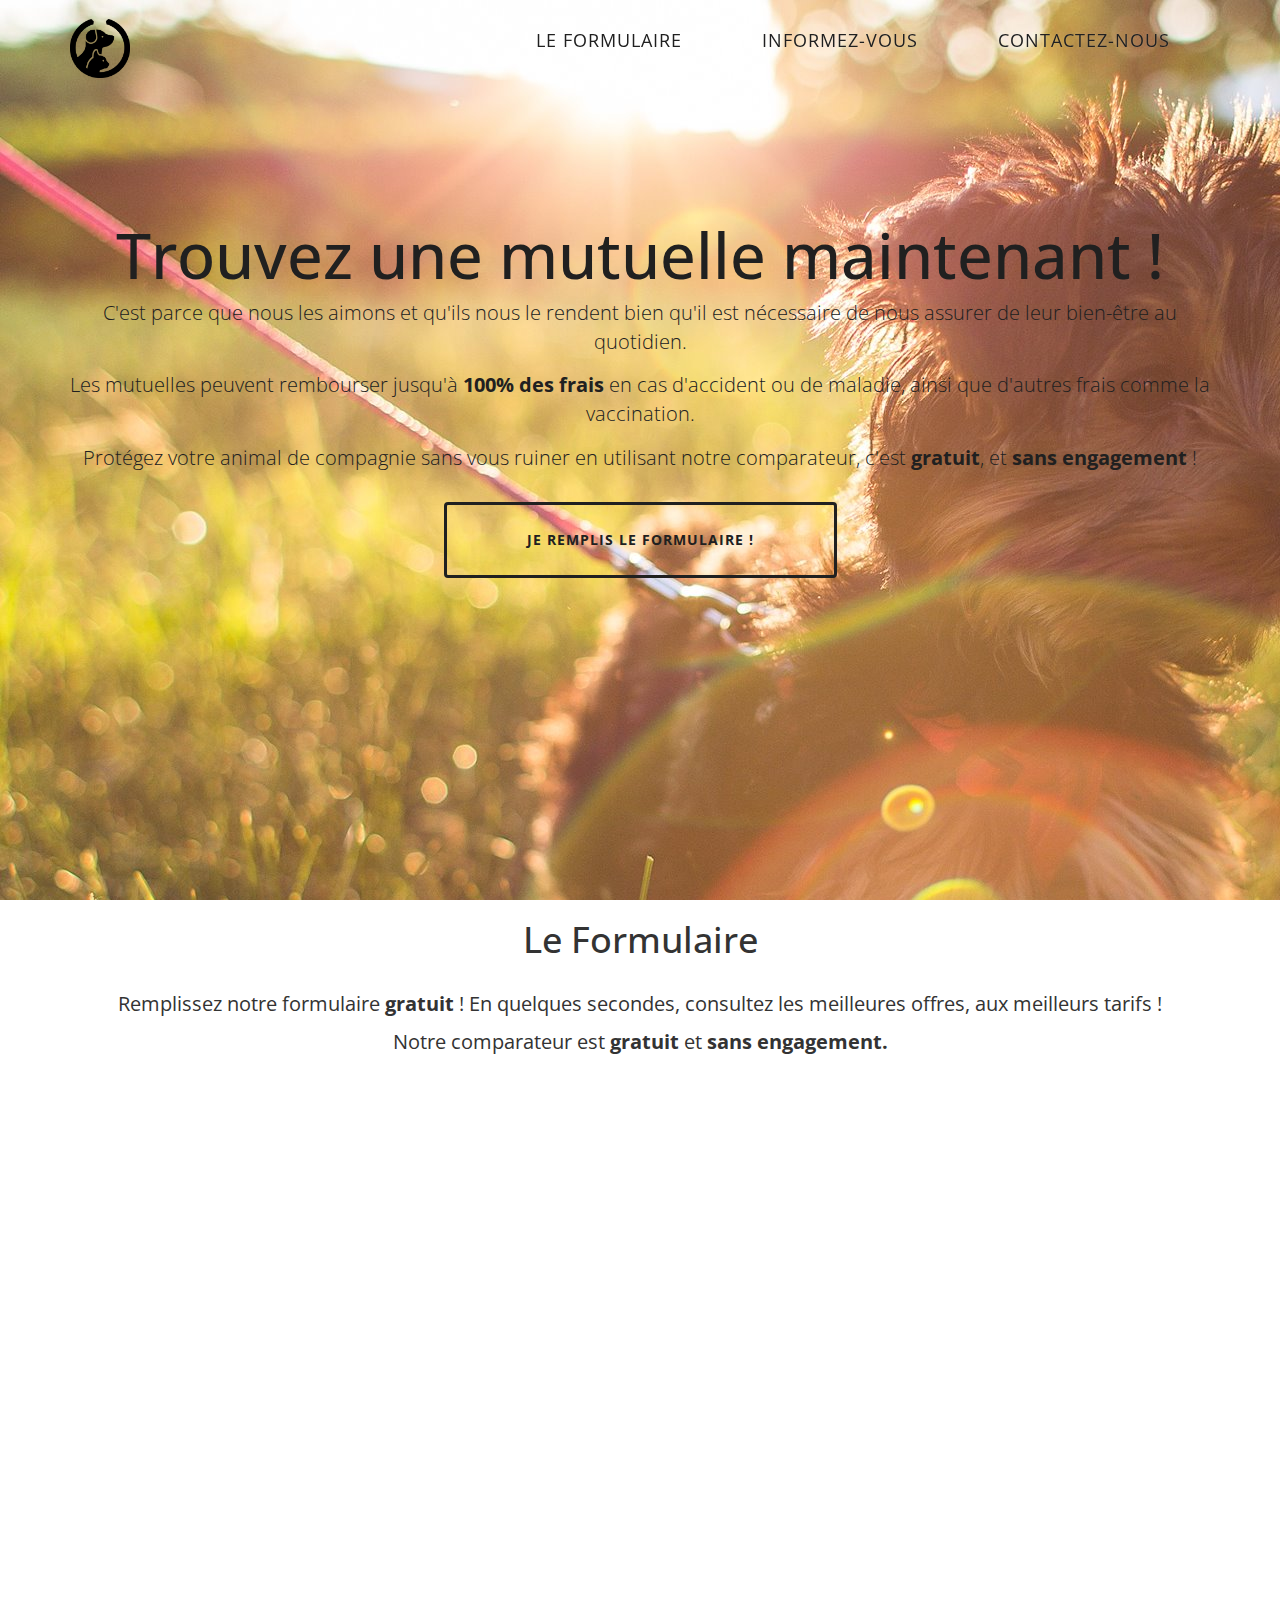
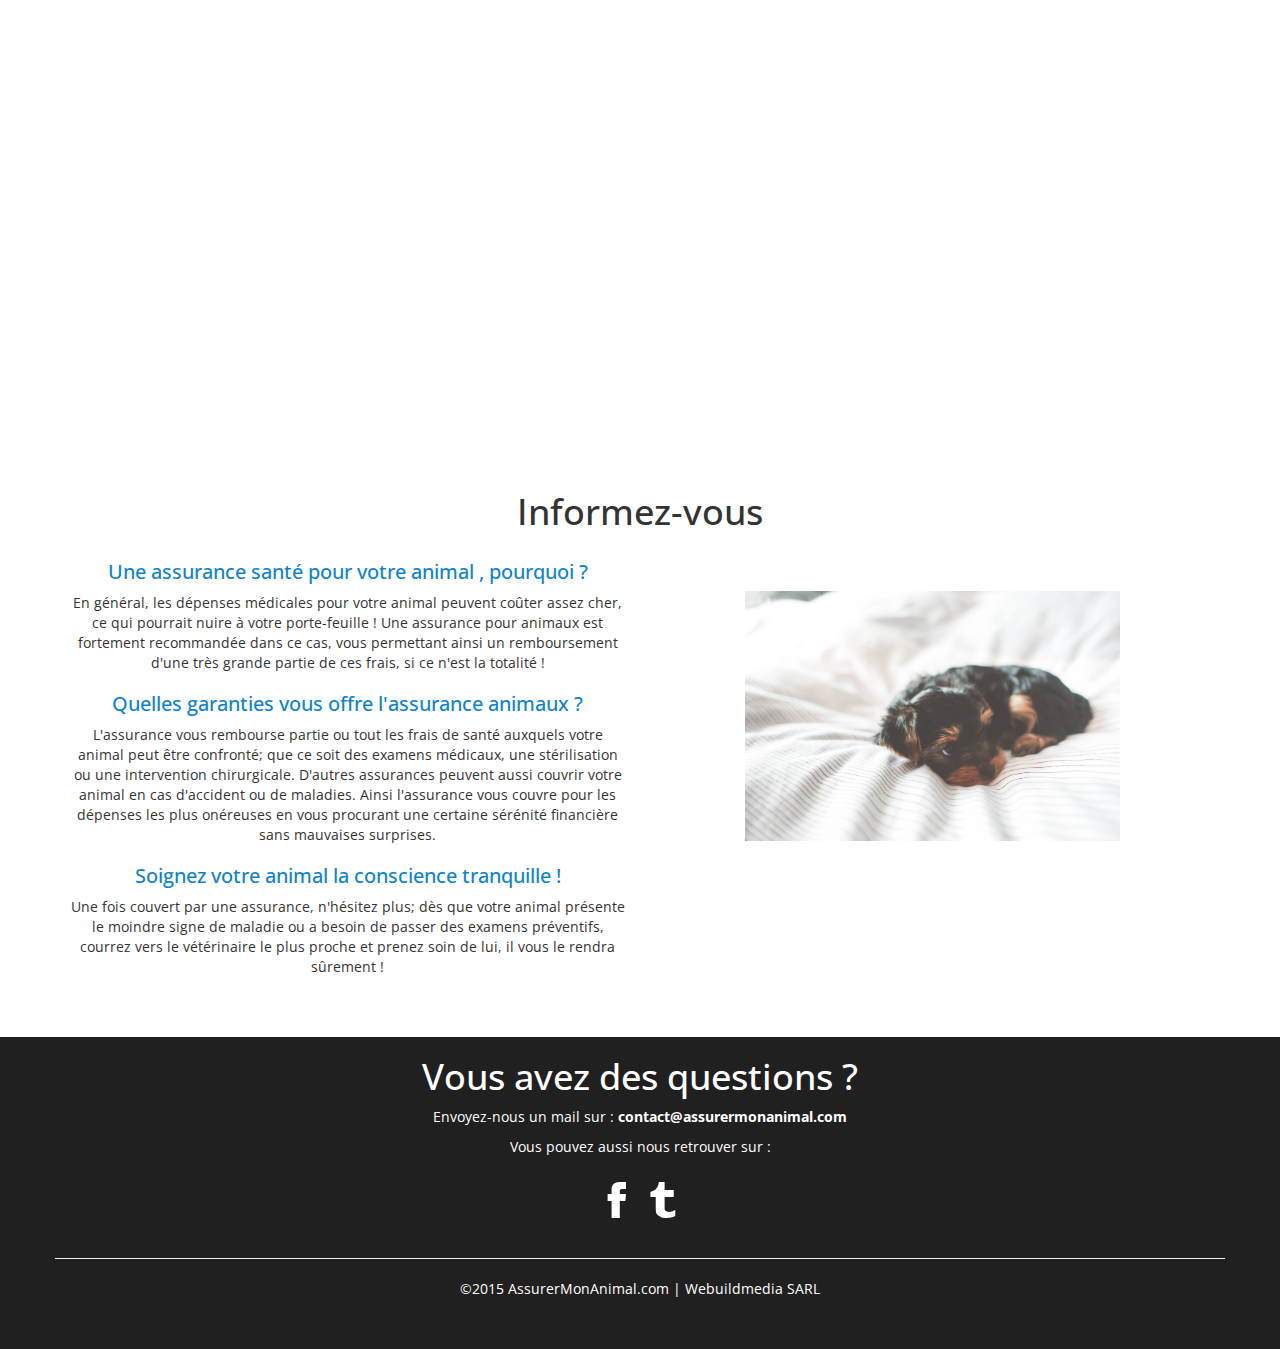
==== commit e4d3935c: "Added last info" ====
--- a/index.html
+++ b/index.html
@@ -9,7 +9,7 @@
     <meta name="description" content="">
     <meta name="author" content="">
 
-    <title>Crédits Bas Taux - Rachat et Regroupement de Crédits</title>
+    <title>AssurerMonAnimal - Assurances et Mutuelles pour Animaux de Compagnie</title>
 
     <!-- Bootstrap Core CSS -->
     <link href="css/bootstrap.min.css" rel="stylesheet">
@@ -69,15 +69,12 @@
     	<div class="jumbotron">
     		<div class="container">
             	<div class="row">
-            		<div class="col-lg-2">
-    	              
-    	            </div>
-	                <div class="col-lg-10">
-    	                <h1>Remettez-vous à flot !</h1>
-        	            <p>Avec Crédits Bas Taux, regroupez <strong>tout vos Crédits</strong> en un seul, et <strong>reprenez le contrôle </strong> de votre budget ! </p>
-            	        <p>Ainsi, vous n'aurez plus qu'un seul créancier, et une seule mensualité à payer !</p>
-               	    	<p>Il vous suffit de remplir le formulaire ci-dessous, ça ne prendra que 2 minutes !</p>
-	                    <a class="btn btn-animated page-scroll" href="#about">Au formulaire !</a>
+	                <div class="col-lg-12">
+    	                <h1>Trouvez une mutuelle maintenant !</h1>
+        	            <p>C'est parce que nous les aimons et qu'ils nous le rendent bien qu'il est nécessaire de nous assurer de leur bien-être au quotidien.</p>
+        	            <p>Les mutuelles peuvent rembourser jusqu'à <strong>100% des frais</strong> en cas d'accident ou de maladie, ainsi que d'autres frais comme la vaccination.</p>
+        	            <p>Protégez votre animal de compagnie sans vous ruiner en utilisant notre comparateur, c'est <strong>gratuit</strong>, et <strong>sans engagement</strong> !</p>
+	                    <a class="btn btn-animated page-scroll" href="#about">Je remplis le formulaire !</a>
     	            </div>
         	    </div>
         	</div>
@@ -90,13 +87,13 @@
             <div class="row">
             	<h1>Le Formulaire</h1>
             	<p>
-            		Remplissez notre formulaire <strong>gratuit</strong> ! En 2 minutes, consultez les meilleures offres, aux meilleurs taux !
+            		Remplissez notre formulaire <strong>gratuit</strong> ! En quelques secondes, consultez les meilleures offres, aux meilleurs tarifs !
             	</p>
             	<p>
-            		Notre comparateur est <strong>gratuit</strong> et  <strong>sans engagement.</strong>
+            		Notre comparateur est <strong>gratuit</strong> et <strong>sans engagement.</strong>
             	</p>
                 <div class="col-lg-12">
-					<iframe src="http://www.regroupement-de-credit-paris.com/rachat-credit-steps-no?utm_source=creditsbastaux&utm_medium=iframe&utm_campaign=RAC" scrolling="no">
+					<iframe src="http://www.misterassur.com/apporteurs/?code=WBMMB&utm_source=WBM&utm_medium=iframe&utm_campaign=animaux" id="iframe_modulable"  scrolling="no">
 					</iframe>
                 </div>
             </div>
@@ -113,18 +110,21 @@
             </div>
             <div class="row">
                 <div class="col-lg-6">
-                    <h2>Rachat de Crédit, qu'est ce que c'est ?</h2>
+                    <h2>Une assurance santé pour votre animal , pourquoi ?</h2>
                 	<p>
-                		Un rachat de crédit vous donne la possibilité de consolider tout vos crédits en un seul crédit , et donc de ne payer qu'une seule mensualité . 
-                		Cela vous permet de diminuer votre taux d'endettement , accroître votre pouvoir d'achat et ainsi retrouver votre équilibre financier .
+                		En général, les dépenses médicales pour votre animal peuvent coûter assez cher, ce qui pourrait nuire à votre porte-feuille !
+                		Une assurance pour animaux est fortement recommandée dans ce cas, vous permettant ainsi un remboursement d'une très grande partie 
+                		de ces frais, si ce n'est la totalité !
                 	</p>
-                	<h2>Rachat de crédit, comment procéder ?</h2>
-                    <p>Avec Crédits Bas Taux , la démarche à suivre est d'une grande facilité , 3 étapes claires et rapides vous permettront d'obtenir votre nouveau financement le plus vite possible . </p>
-                	<h2>Pourquoi nous faire confiance ?</h2>
-					<p>Crédits Bas Taux est partenaire d'un grand groupe d'experts. Notre objectif étant de vous aider à choisir l'offre la plus appropriée et la mieux adaptée à votre situation.</p>
+                	<h2>Quelles garanties vous offre l'assurance animaux ?</h2>
+                    <p>L'assurance vous rembourse partie ou tout les frais de santé auxquels votre animal peut être confronté; que ce soit des examens médicaux, une stérilisation ou une intervention chirurgicale. 
+                    	D'autres assurances peuvent aussi couvrir votre animal en cas d'accident ou de maladies. 
+                    	Ainsi l'assurance vous couvre pour les dépenses les plus onéreuses en vous procurant une certaine sérénité financière sans mauvaises surprises. </p>
+                	<h2>Soignez votre animal la conscience tranquille !</h2>
+					<p>Une fois couvert par une assurance, n'hésitez plus; dès que votre animal présente le moindre signe de maladie ou a besoin de passer des examens préventifs, courrez vers le vétérinaire le plus proche et prenez soin de lui, il vous le rendra sûrement !</p>
                 </div>
             	<div class="col-lg-6">
-                  <img src="img/funnel.png" width="auto" height="300px">  
+                  <img src="img/Nina.jpg" width="auto" height="300px">  
                 </div>
             </div>
         </div>
@@ -139,16 +139,16 @@
                 </div>
                 <p>
                 	Envoyez-nous un mail sur :
-                	<strong>contact@creditbastaux.com</strong>
+                	<strong>contact@assurermonanimal.com</strong>
                 </p>
                 <p>
                 	Vous pouvez aussi nous retrouver sur :
                 </p>
                 <p>
-                	<a Target= "_blank" class="social" href="http://facebook.com">F</a> <a Target= "_blank" class="social" href="http://twitter.com">T</a>
+                	<a Target= "_blank" class="social" href="https://www.facebook.com/Assurermonanimal?fref=ts">F</a> <a Target= "_blank" class="social" href="http://twitter.com">T</a>
                 </p>
                 <hr>
-                &copy;2015 Credit Bas Taux | Webuildmedia SARL
+                &copy;2015 AssurerMonAnimal.com | Webuildmedia SARL
             </div>
         </div>
     </section>
--- a/css/scrolling-nav.css
+++ b/css/scrolling-nav.css
@@ -18,13 +18,25 @@
 @media(min-width:767px) {
     .navbar {
     	height: 100px;
-        background-color: #FFFFFF;
+        background-color: transparent;
         border: transparent;
         -webkit-transition: background .5s ease-in-out,height .5s ease-in-out;
         -moz-transition: background .5s ease-in-out,height .5s ease-in-out;
         transition: background .5s ease-in-out,height .5s ease-in-out;
     }
-
+    
+    .navbar-default .navbar-nav>li>a {
+    	color:#202020;
+    }
+    
+    .navbar-default .navbar-nav>.active>a, .navbar-default .navbar-nav>.active>a:focus, .navbar-default .navbar-nav>.active>a:hover{
+    	color : #04caff;
+    }
+    
+    .navbar-default .navbar-nav>li>a:focus, .navbar-default .navbar-nav>li>a:hover {
+    	color : #04CAFF;	
+    }
+    
     .top-nav-collapse {
         padding: 0;
         height: 90px;
@@ -32,7 +44,7 @@
     }
     
     .top-nav-collapse .logo {
-        width:60%;
+        width:5%;
         height:auto;
     }
 }
@@ -41,31 +53,37 @@
     	-moz-transition: 0.7s all ease, height .5s ease-in-out;
         -webkit-transition: 0.7s all ease, height .5s ease-in-out;
 		transition: 0.7s all ease, height .5s ease-in-out;
-		width:80%;
+		width:60px;
 		height:auto;
+    }
+    
+    .navbar-nav {
+    	float: right;
     }
 
 /* Style jumbotron */
 .jumbotron {
-	background-image: url('../img/paper_boat.jpg');
+	background-image: url('../img/background.jpg');
 	background-color: #0086B9;
 	background-repeat: no-repeat;
 	padding-top:100px;
 	margin-top : 0px;
-	color : #FFFFFF;
+	color : #202020;
+	height:100%;
 }
 
 .jumbotron .container {
-    margin-right: 0;
+	margin-top : 100px;
 }
 
 .jumbotron .container p, a{
-    text-align: left;
+    text-align: center;
     font-size: 20px;
 }
 
 .intro-section {
-    padding-top: 50px;
+	height:100%;
+    padding-top: 0px;
     text-align: center;
 }
 
@@ -87,6 +105,13 @@
     padding-bottom: 50px;
 }
 
+.services-section img {
+    text-align: center;
+    background: #fff;
+    padding-top: 50px;
+}
+
+
 .services-section h2{
 	color:#0E83CD;
 	font-size:20px;
--- a/css/elements.css
+++ b/css/elements.css
@@ -29,13 +29,14 @@
 
 /* Button animated */
 .btn-animated {
-	border: 3px solid #fff;
-	color: #fff;
+	border: 3px solid #202020;
+	color: #202020;
 }
 
 .btn-animated:hover,
 .btn-animated:active {
-	color: #0e83cd;
+	color: #039BC4;
+	border: 3px solid #FFFFFF;
 	background: #fff;
 }
 
